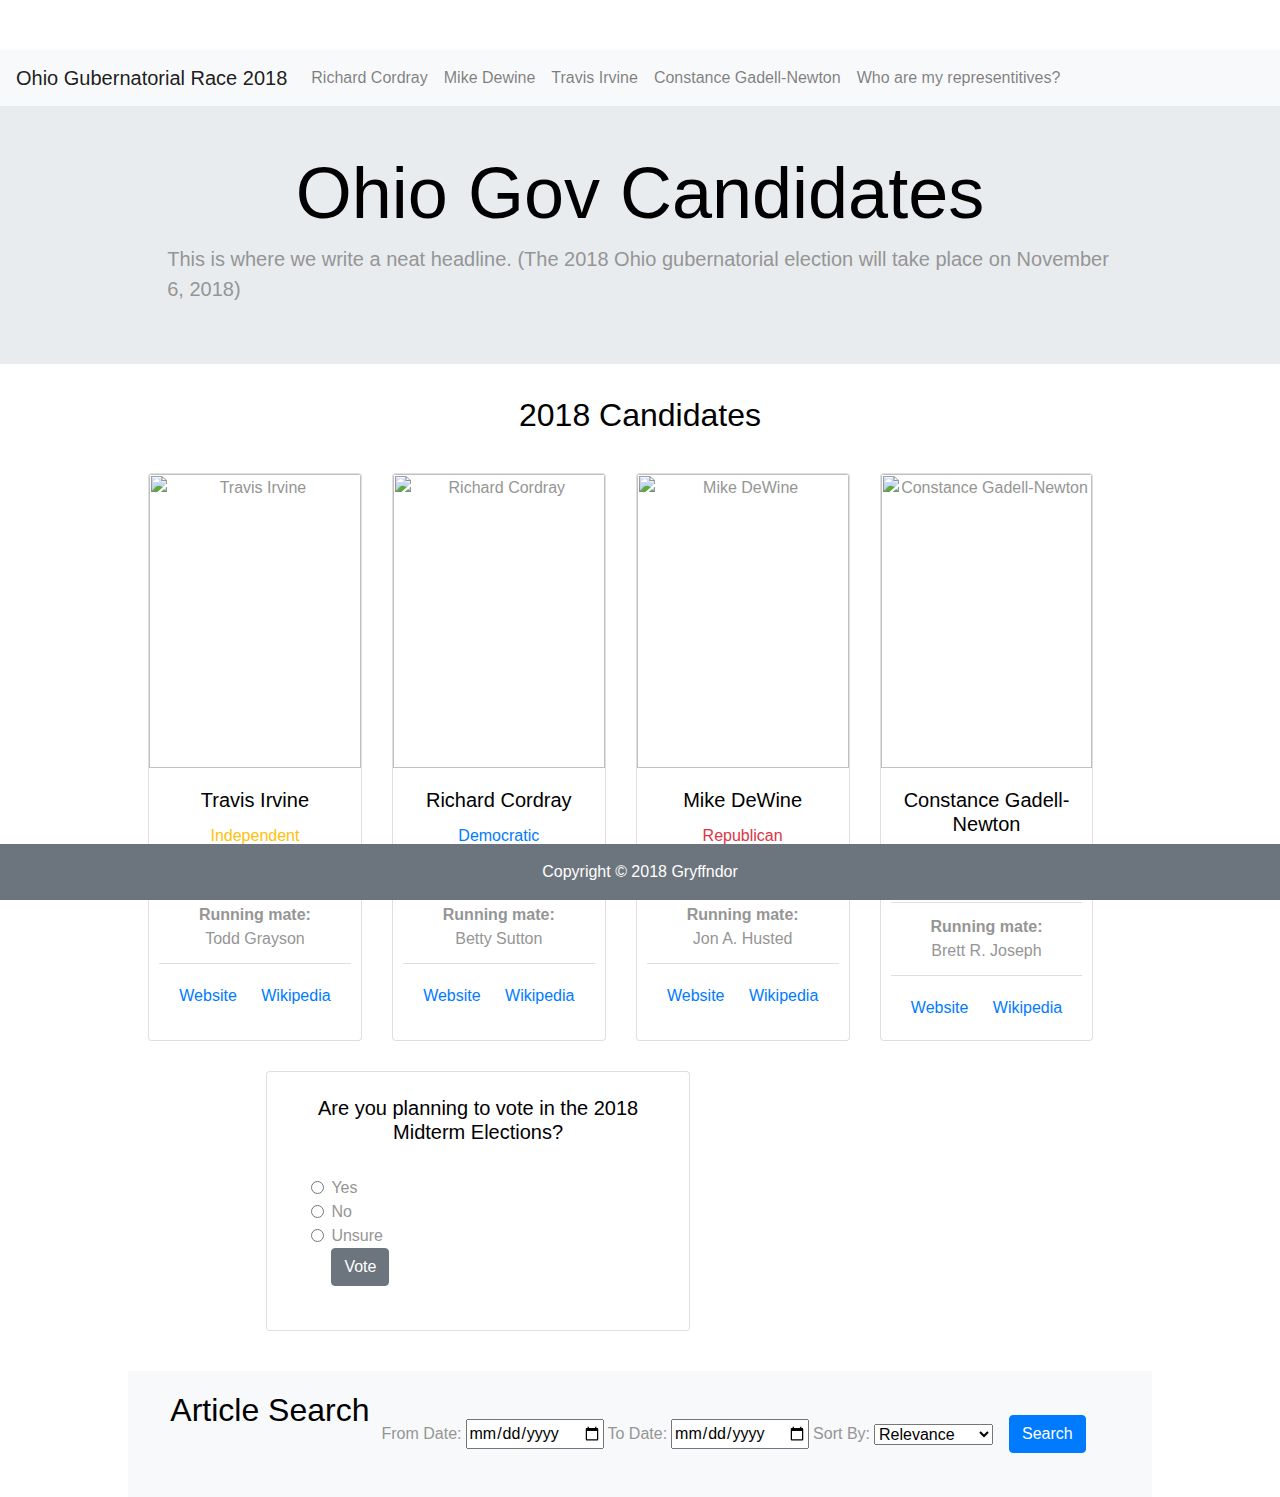
==== index.html @ e09f37a4 "Merge branch 'newDev' into erin" ====
<!DOCTYPE <!DOCTYPE html>
<html>

<head>
    <meta charset="utf-8" />
    <meta http-equiv="X-UA-Compatible" content="IE=edge">
    <title>Ohio Gubernatorial Race 2018</title>
    <meta name="viewport" content="width=device-width, initial-scale=1">
    <link rel="stylesheet" href="https://maxcdn.bootstrapcdn.com/bootstrap/4.0.0/css/bootstrap.min.css" integrity="sha384-Gn5384xqQ1aoWXA+058RXPxPg6fy4IWvTNh0E263XmFcJlSAwiGgFAW/dAiS6JXm"
        crossorigin="anonymous">
    <link rel="stylesheet" type="text/css" media="screen" href="assets/css/style.css" />
</head>

<body>
    <header>
        <nav class="navbar navbar-expand-lg navbar-light bg-light">
            <a class="navbar-brand active" href="index.html">Ohio Gubernatorial Race 2018
                <span class="sr-only">(current)</span>
            </a>
            <button class="navbar-toggler" type="button" data-toggle="collapse" data-target="#navbarNavAltMarkup"
                aria-controls="navbarNavAltMarkup" aria-expanded="false" aria-label="Toggle navigation">
                <span class="navbar-toggler-icon"></span>
            </button>
            <div class="collapse navbar-collapse" id="navbarNavAltMarkup">
                <div class="navbar-nav">
                    <a class="nav-item nav-link" href="cordray.html">Richard Cordray</a>
                    <a class="nav-item nav-link" href="dewine.html">Mike Dewine</a>
                    <a class="nav-item nav-link" href="irvine.html">Travis Irvine</a>
                    <a class="nav-item nav-link" href="newton.html">Constance Gadell-Newton</a>
                    <a class="nav-item nav-link" href="currentRep.html">Who are my representitives?</a>
                </div>
            </div>
        </nav>
    </header>
    <div class="jumbotron jumbotron-fluid p-4">
        <div class="container">
            <h1 class="display-3">Ohio Gov Candidates</h1>
            <p class="lead">This is where we write a neat headline. (The 2018 Ohio gubernatorial election will take
                place on November 6, 2018)</p>
            <!-- Add countdown timer until election day? -->
        </div>
    </div>
    <h2 class="display-5">2018 Candidates</h2>
    <div class="container">
        <div class="card-deck mx-auto text-center">
            <div class="row">
                <div class="card">
                    <img class="card-img-top img-fluid" src="https://pbs.twimg.com/profile_images/1030932683092779008/is8bdj39_400x400.jpg"
                        alt="Travis Irvine">
                    <div class="card-body">
                        <h5 class="card-title">Travis Irvine</h5>
                        <p class="card-text text-warning">Independent</p>
                    </div>
                    <ul class="list-group list-group-flush">
                        <li class="list-group-item"><strong>Running mate:</strong><br>Todd Grayson</li>
                    </ul>
                    <div class="card-body">
                        <a href="https://irvineforohio.com/" class="card-link" target="_blank">Website</a>
                        <a href="https://ballotpedia.org/Travis_Irvine" class="card-link" target="_blank">Wikipedia</a>
                    </div>
                </div>
                <div class="card">
                    <img class="card-img-top" src="https://upload.wikimedia.org/wikipedia/commons/d/df/Richard_Cordray_official_portrait_%28cropped%29.jpg"
                        alt="Richard Cordray">
                    <div class="card-body">
                        <h5 class="card-title">Richard Cordray</h5>
                        <p class="card-text text-primary">Democratic</p>
                    </div>
                    <ul class="list-group list-group-flush">
                        <li class="list-group-item"><strong>Running mate:</strong><br>Betty Sutton</li>
                    </ul>
                    <div class="card-body">
                        <a href="https://cordrayforohio.com/" class="card-link" target="_blank">Website</a>
                        <a href="https://en.wikipedia.org/wiki/Richard_Cordray" class="card-link" target="_blank">Wikipedia</a>
                    </div>
                </div>
                <div class="card">
                    <img class="card-img-top" src="https://upload.wikimedia.org/wikipedia/commons/d/d6/2011MikeDewineHiResWeb.jpg"
                        alt="Mike DeWine">
                    <div class="card-body">
                        <h5 class="card-title">Mike DeWine</h5>
                        <p class="card-text text-danger">Republican</p>
                    </div>
                    <ul class="list-group list-group-flush">
                        <li class="list-group-item"><strong>Running mate:</strong><br>Jon A. Husted</li>
                    </ul>
                    <div class="card-body">
                        <a href="https://www.mikedewine.com/" class="card-link" target="_blank">Website</a>
                        <a href="https://en.wikipedia.org/wiki/Mike_DeWine" class="card-link" target="_blank">Wikipedia</a>
                    </div>
                </div>
                <div class="card">
                    <img class="card-img-top" src="https://upload.wikimedia.org/wikipedia/commons/f/f1/Constance_Gadell-Newton_Portrait.jpg"
                        alt="Constance Gadell-Newton">
                    <div class="card-body">
                        <h5 class="card-title">Constance Gadell-Newton</h5>
                        <p class="card-text text-success">Green</p>
                    </div>
                    <ul class="list-group list-group-flush">
                        <li class="list-group-item"><strong>Running mate:</strong><br>Brett R. Joseph</li>
                    </ul>
                    <div class="card-body">
                        <a href="https://www.constanceforohio.org/" class="card-link" target="_blank">Website</a>
                        <a href="https://en.everybodywiki.com/Constance_Gadell-Newton" class="card-link" target="_blank">Wikipedia</a>
                    </div>
                </div>
            </div>
            <div class="container">
                <div class="row">
                    <div class="card col-md-8 p-4">
                        <h5 class="card-title">Are you planning to vote in the 2018 Midterm Elections?</h5>
                        <div class="card-body text-left">
                            <div class="form-check">
                                <label class="form-check-label">
                                    <input class="form-check-input" type="radio" name="vote" id="optYes" value="option1">
                                    Yes
                                </label>
                            </div>
                            <div class="form-check">
                                <label class="form-check-label">
                                    <input class="form-check-input" type="radio" name="vote" id="optNo" value="option2">
                                    No
                                </label>
                            </div>
                            <div class="form-check">
                                <label class="form-check-label">
                                    <input class="form-check-input" type="radio" name="vote" id="optUnsure" value="option3">
                                    Unsure
                                </label>
                                <br>
                                <input class="btn btn-md btn-secondary" id="vote" type="submit" value="Vote">
                            </div>
                        </div>
                    </div>
                    <div class="col-md-5" id="canvas-holder" style="width:40%">
                        <canvas id="myChart"></canvas>
                    </div>
                </div>
            </div>
        </div>
    </div>
    </div>

    <div class="container bg-light">
        <h2>Article Search</h2>
        <form id="article-input" class="form-inline row m-2">

            <label class="p-1" for="begin-input">From Date:</label>
            <input id="begin-input" type="date" name="begin-input">

            <label class="p-1" for="end-input">To Date:</label>
            <input id="end-input" type="date" name="end-input">

            <label class="p-1" for="sort-input">Sort By:</label>
            <select id="sort-input" name="sort-input">
                <option value="relevance">Relevance</option>
                <option value="newest">Date: Newest</option>
                <option value="oldest">Date: Oldest</option>
            </select>

            <input class="btn btn-primary btn-md m-3" id="search" type="submit" value="Search">
        </form>

        <section id="article-list">
        </section>
    </div>

    <div class="py-3 fixed-bottom text-center bg-secondary text-white">
        Copyright &copy; 2018 Gryffndor
    </div>
    </div>

    <!-- Bootstrap -->
    <script src="https://code.jquery.com/jquery-3.3.1.slim.min.js" integrity="sha384-q8i/X+965DzO0rT7abK41JStQIAqVgRVzpbzo5smXKp4YfRvH+8abtTE1Pi6jizo"
        crossorigin="anonymous"></script>
    <script src="https://cdnjs.cloudflare.com/ajax/libs/popper.js/1.14.3/umd/popper.min.js" integrity="sha384-ZMP7rVo3mIykV+2+9J3UJ46jBk0WLaUAdn689aCwoqbBJiSnjAK/l8WvCWPIPm49"
        crossorigin="anonymous"></script>
    <script src="https://stackpath.bootstrapcdn.com/bootstrap/4.1.3/js/bootstrap.min.js" integrity="sha384-ChfqqxuZUCnJSK3+MXmPNIyE6ZbWh2IMqE241rYiqJxyMiZ6OW/JmZQ5stwEULTy"
        crossorigin="anonymous"></script>
    <!-- jQuery -->
    <script src="https://cdnjs.cloudflare.com/ajax/libs/jquery/3.2.1/jquery.min.js"></script>

    <!-- Firebase -->
    <script src="https://www.gstatic.com/firebasejs/5.5.0/firebase.js"></script>

    <!-- Date/Time Library -->
    <script src="https://cdnjs.cloudflare.com/ajax/libs/date-fns/1.29.0/date_fns.min.js"></script>

    <!-- Chart.js-->
    <script src="https://cdnjs.cloudflare.com/ajax/libs/Chart.js/2.4.0/Chart.min.js"></script>

    <script src="assets/javascript/candidate.js"></script>
    <script src="assets/javascript/index.js"></script>
    <script>
        getArticles("election")
    </script>
</body>

</html>
---- assets/css/style.css ----
html {
    position: relative;
    min-height: 100%;
}


/* h2 {
    text-align: center;
    margin: 10px;
}

h4 {
    color: black;
    text-align: center;
}

h5 {
    text-align: center;
} */


.list-group-item {
    position: relative;
    display: block;
    margin: 10px;
    background-color: #fff;
    border: 1px solid rgba(0, 0, 0, .125);
}

.card {
    margin: 10px;
}

.card-img-top {
    width: 100%;
    height: 23vw;
    object-fit: cover;
}

/* footer {
    text-align: center;
    clear: both;
    background-color: #666;
    color: #fff;
    font-size: 12px;
    padding: 30px 0px;
    border-top: 8px solid #4aaaa5;
    width: 100%;
    position: absolute;
    bottom: 0;
} */

body {
    padding-top: 50px;
    color: #959595;
  }
  
  h1,
  h2,
  h3,
  h4,
  h5,
  h6 {
    color: black;
    text-align: center;
  }
  
  .article-intro {
    margin-bottom: 25px;
  }
  
  .footer-blurb {
    padding: 30px 0;
    background-color: goldenrod;
    color: black;
  }
  
  .footer-blurb-item {
    padding: 30px;
  }
  
  .small-print {
    background-color: #fff;
    padding: 30px 0;
  }
  
  .page-header {
    text-align: center;

  }
  
  .img-responsive.img-rounded {
    height: 300px;
    display: block;
    margin-left: auto;
    margin-right: auto;
  }

body {
    margin: 0;
}

.container {
  width: 80%;
  padding: 20px;
  display: flex;
  flex-wrap: wrap;
  flex-direction: row;
  flex-flow: row wrap;
  justify-content: center;
}
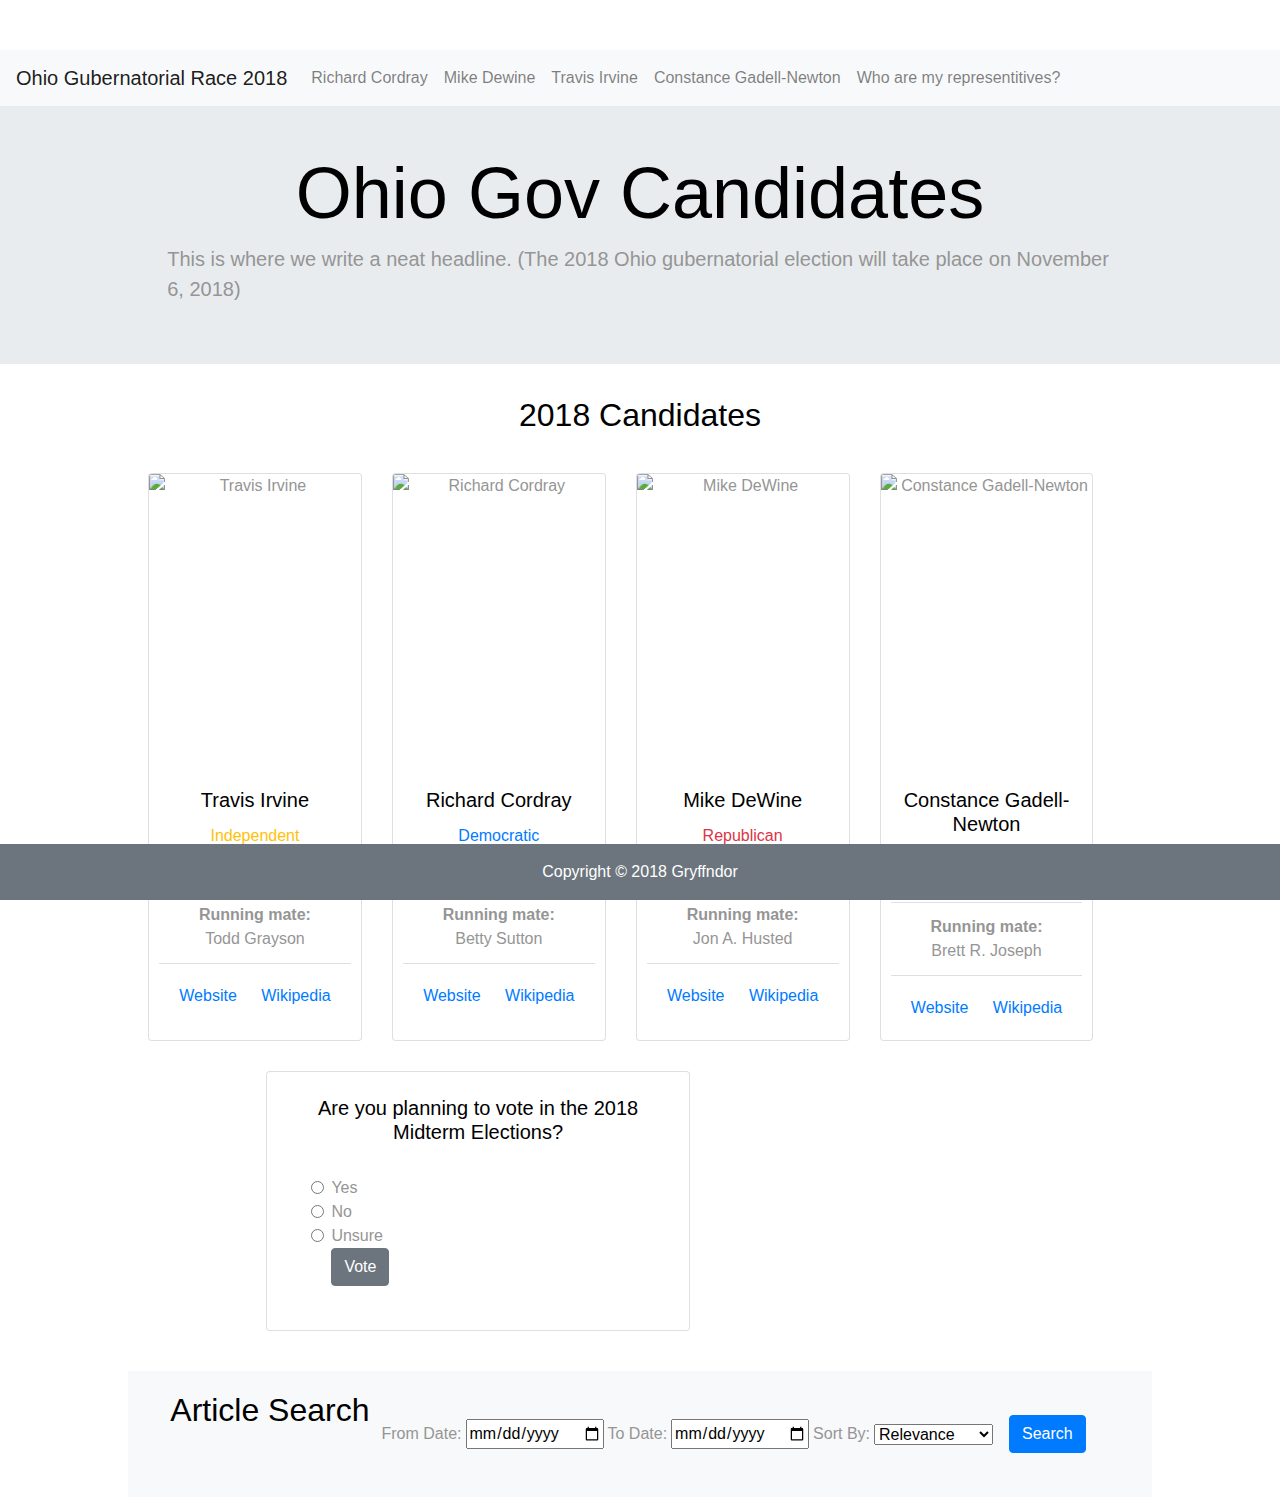
==== commit 442d358e: "Formatting Candidate Pages" ====
--- a/index.html
+++ b/index.html
@@ -1,5 +1,5 @@
-<!DOCTYPE <!DOCTYPE html>
-<html>
+<!DOCTYPE html>
+<html lang="en">
 
 <head>
     <meta charset="utf-8" />
@@ -186,11 +186,14 @@
     <!-- Date/Time Library -->
     <script src="https://cdnjs.cloudflare.com/ajax/libs/date-fns/1.29.0/date_fns.min.js"></script>
 
+    <!-- Underscore-->
+    <script src="https://cdn.jsdelivr.net/npm/underscore@1.9.1/underscore.min.js"></script>
+
     <!-- Chart.js-->
     <script src="https://cdnjs.cloudflare.com/ajax/libs/Chart.js/2.4.0/Chart.min.js"></script>
 
     <script src="assets/javascript/candidate.js"></script>
-    <script src="assets/javascript/index.js"></script>
+
     <script>
         getArticles("election")
     </script>
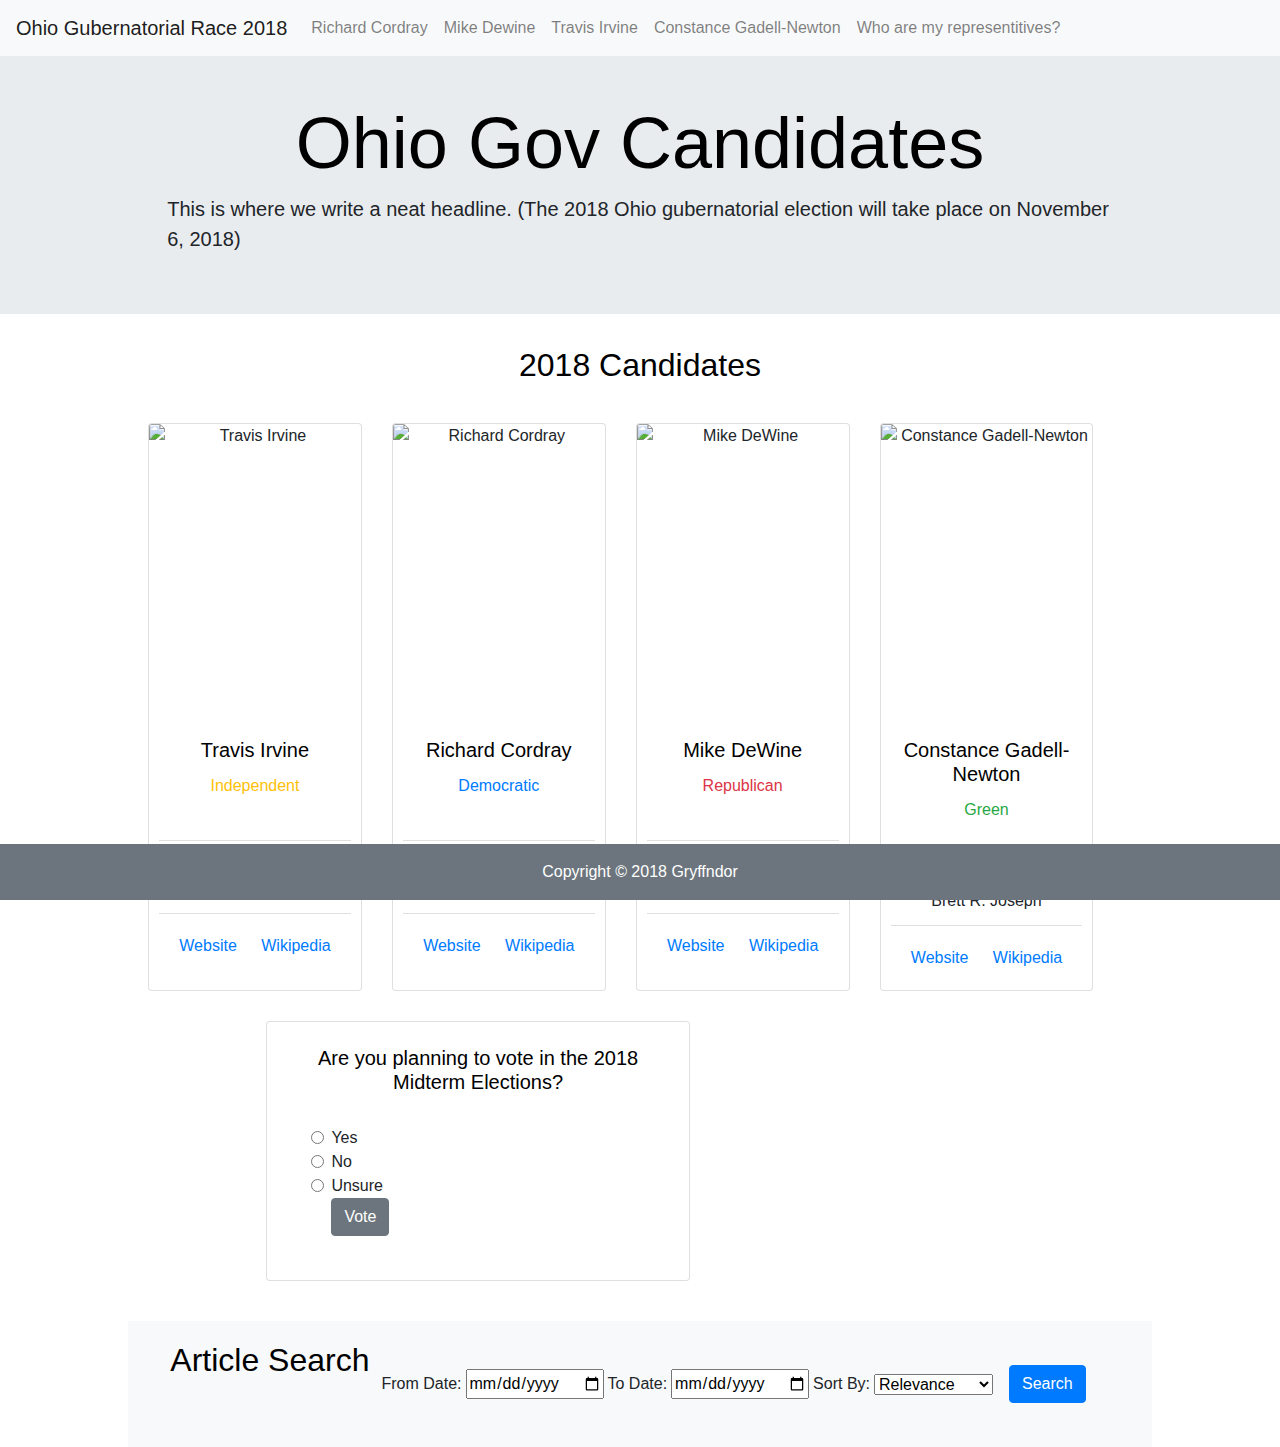
==== commit 6ae346a0: "Merge pull request #75 from nicholettesams/erin" ====
--- a/index.html
+++ b/index.html
@@ -186,14 +186,11 @@
     <!-- Date/Time Library -->
     <script src="https://cdnjs.cloudflare.com/ajax/libs/date-fns/1.29.0/date_fns.min.js"></script>
 
-    <!-- Underscore-->
-    <script src="https://cdn.jsdelivr.net/npm/underscore@1.9.1/underscore.min.js"></script>
-
     <!-- Chart.js-->
     <script src="https://cdnjs.cloudflare.com/ajax/libs/Chart.js/2.4.0/Chart.min.js"></script>
 
     <script src="assets/javascript/candidate.js"></script>
-
+    <script src="assets/javascript/index.js"></script>
     <script>
         getArticles("election")
     </script>
--- a/assets/css/style.css
+++ b/assets/css/style.css
@@ -3,21 +3,9 @@
     min-height: 100%;
 }
 
-
-/* h2 {
-    text-align: center;
-    margin: 10px;
+body {
+    margin: 0;
 }
-
-h4 {
-    color: black;
-    text-align: center;
-}
-
-h5 {
-    text-align: center;
-} */
-
 
 .list-group-item {
     position: relative;
@@ -37,75 +25,57 @@
     object-fit: cover;
 }
 
-/* footer {
-    text-align: center;
-    clear: both;
-    background-color: #666;
-    color: #fff;
-    font-size: 12px;
-    padding: 30px 0px;
-    border-top: 8px solid #4aaaa5;
-    width: 100%;
-    position: absolute;
-    bottom: 0;
-} */
-
-body {
-    padding-top: 50px;
-    color: #959595;
-  }
-  
-  h1,
-  h2,
-  h3,
-  h4,
-  h5,
-  h6 {
+h1,
+h2,
+h3,
+h4,
+h5 {
     color: black;
     text-align: center;
-  }
-  
-  .article-intro {
+}
+
+h6 {
+    color: black;
+    text-align: left;
+}
+
+.article-intro {
     margin-bottom: 25px;
-  }
-  
-  .footer-blurb {
+}
+
+.footer-blurb {
     padding: 30px 0;
     background-color: goldenrod;
     color: black;
-  }
-  
-  .footer-blurb-item {
+}
+
+.footer-blurb-item {
     padding: 30px;
-  }
-  
-  .small-print {
+}
+
+.small-print {
     background-color: #fff;
     padding: 30px 0;
-  }
-  
-  .page-header {
+}
+
+.page-header {
     text-align: center;
 
-  }
-  
-  .img-responsive.img-rounded {
+}
+
+.img-responsive.img-rounded {
     height: 300px;
     display: block;
     margin-left: auto;
     margin-right: auto;
-  }
-
-body {
-    margin: 0;
 }
 
 .container {
-  width: 80%;
-  padding: 20px;
-  display: flex;
-  flex-wrap: wrap;
-  flex-direction: row;
-  flex-flow: row wrap;
-  justify-content: center;
-}
+    width: 80%;
+    padding: 20px;
+    display: flex;
+    flex-wrap: wrap;
+    flex-direction: row;
+    flex-flow: row wrap;
+    justify-content: center;
+}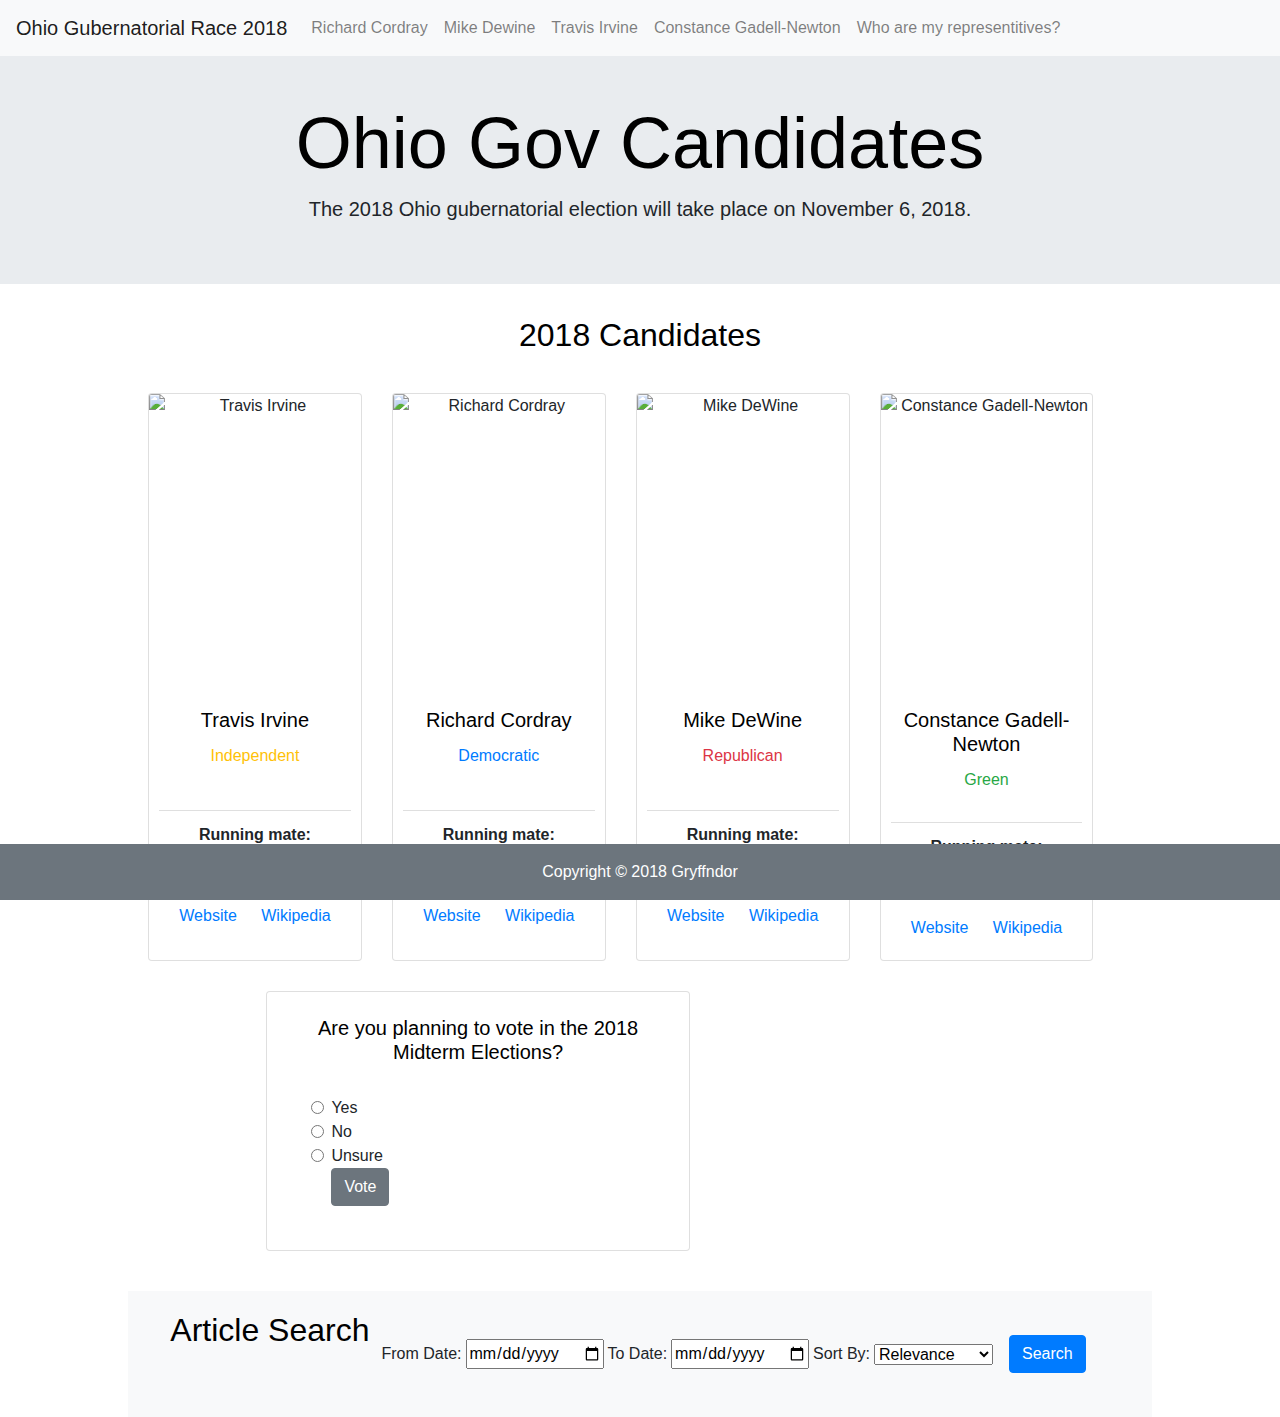
==== commit 6c4c62e3: "included bootstrap .css/updated cordray and irvine pages" ====
--- a/index.html
+++ b/index.html
@@ -17,8 +17,8 @@
             <a class="navbar-brand active" href="index.html">Ohio Gubernatorial Race 2018
                 <span class="sr-only">(current)</span>
             </a>
-            <button class="navbar-toggler" type="button" data-toggle="collapse" data-target="#navbarNavAltMarkup"
-                aria-controls="navbarNavAltMarkup" aria-expanded="false" aria-label="Toggle navigation">
+            <button class="navbar-toggler" type="button" data-toggle="collapse" data-target="#navbarNavAltMarkup" aria-controls="navbarNavAltMarkup"
+                aria-expanded="false" aria-label="Toggle navigation">
                 <span class="navbar-toggler-icon"></span>
             </button>
             <div class="collapse navbar-collapse" id="navbarNavAltMarkup">
@@ -35,8 +35,7 @@
     <div class="jumbotron jumbotron-fluid p-4">
         <div class="container">
             <h1 class="display-3">Ohio Gov Candidates</h1>
-            <p class="lead">This is where we write a neat headline. (The 2018 Ohio gubernatorial election will take
-                place on November 6, 2018)</p>
+            <p class="lead">The 2018 Ohio gubernatorial election will take place on November 6, 2018.</p>
             <!-- Add countdown timer until election day? -->
         </div>
     </div>
@@ -45,14 +44,15 @@
         <div class="card-deck mx-auto text-center">
             <div class="row">
                 <div class="card">
-                    <img class="card-img-top img-fluid" src="https://pbs.twimg.com/profile_images/1030932683092779008/is8bdj39_400x400.jpg"
-                        alt="Travis Irvine">
+                    <img class="card-img-top img-fluid" src="https://pbs.twimg.com/profile_images/1030932683092779008/is8bdj39_400x400.jpg" alt="Travis Irvine">
                     <div class="card-body">
                         <h5 class="card-title">Travis Irvine</h5>
                         <p class="card-text text-warning">Independent</p>
                     </div>
                     <ul class="list-group list-group-flush">
-                        <li class="list-group-item"><strong>Running mate:</strong><br>Todd Grayson</li>
+                        <li class="list-group-item">
+                            <strong>Running mate:</strong>
+                            <br>Todd Grayson</li>
                     </ul>
                     <div class="card-body">
                         <a href="https://irvineforohio.com/" class="card-link" target="_blank">Website</a>
@@ -67,7 +67,9 @@
                         <p class="card-text text-primary">Democratic</p>
                     </div>
                     <ul class="list-group list-group-flush">
-                        <li class="list-group-item"><strong>Running mate:</strong><br>Betty Sutton</li>
+                        <li class="list-group-item">
+                            <strong>Running mate:</strong>
+                            <br>Betty Sutton</li>
                     </ul>
                     <div class="card-body">
                         <a href="https://cordrayforohio.com/" class="card-link" target="_blank">Website</a>
@@ -75,14 +77,15 @@
                     </div>
                 </div>
                 <div class="card">
-                    <img class="card-img-top" src="https://upload.wikimedia.org/wikipedia/commons/d/d6/2011MikeDewineHiResWeb.jpg"
-                        alt="Mike DeWine">
+                    <img class="card-img-top" src="https://upload.wikimedia.org/wikipedia/commons/d/d6/2011MikeDewineHiResWeb.jpg" alt="Mike DeWine">
                     <div class="card-body">
                         <h5 class="card-title">Mike DeWine</h5>
                         <p class="card-text text-danger">Republican</p>
                     </div>
                     <ul class="list-group list-group-flush">
-                        <li class="list-group-item"><strong>Running mate:</strong><br>Jon A. Husted</li>
+                        <li class="list-group-item">
+                            <strong>Running mate:</strong>
+                            <br>Jon A. Husted</li>
                     </ul>
                     <div class="card-body">
                         <a href="https://www.mikedewine.com/" class="card-link" target="_blank">Website</a>
@@ -97,7 +100,9 @@
                         <p class="card-text text-success">Green</p>
                     </div>
                     <ul class="list-group list-group-flush">
-                        <li class="list-group-item"><strong>Running mate:</strong><br>Brett R. Joseph</li>
+                        <li class="list-group-item">
+                            <strong>Running mate:</strong>
+                            <br>Brett R. Joseph</li>
                     </ul>
                     <div class="card-body">
                         <a href="https://www.constanceforohio.org/" class="card-link" target="_blank">Website</a>
@@ -112,20 +117,17 @@
                         <div class="card-body text-left">
                             <div class="form-check">
                                 <label class="form-check-label">
-                                    <input class="form-check-input" type="radio" name="vote" id="optYes" value="option1">
-                                    Yes
+                                    <input class="form-check-input" type="radio" name="vote" id="optYes" value="option1"> Yes
                                 </label>
                             </div>
                             <div class="form-check">
                                 <label class="form-check-label">
-                                    <input class="form-check-input" type="radio" name="vote" id="optNo" value="option2">
-                                    No
+                                    <input class="form-check-input" type="radio" name="vote" id="optNo" value="option2"> No
                                 </label>
                             </div>
                             <div class="form-check">
                                 <label class="form-check-label">
-                                    <input class="form-check-input" type="radio" name="vote" id="optUnsure" value="option3">
-                                    Unsure
+                                    <input class="form-check-input" type="radio" name="vote" id="optUnsure" value="option3"> Unsure
                                 </label>
                                 <br>
                                 <input class="btn btn-md btn-secondary" id="vote" type="submit" value="Vote">
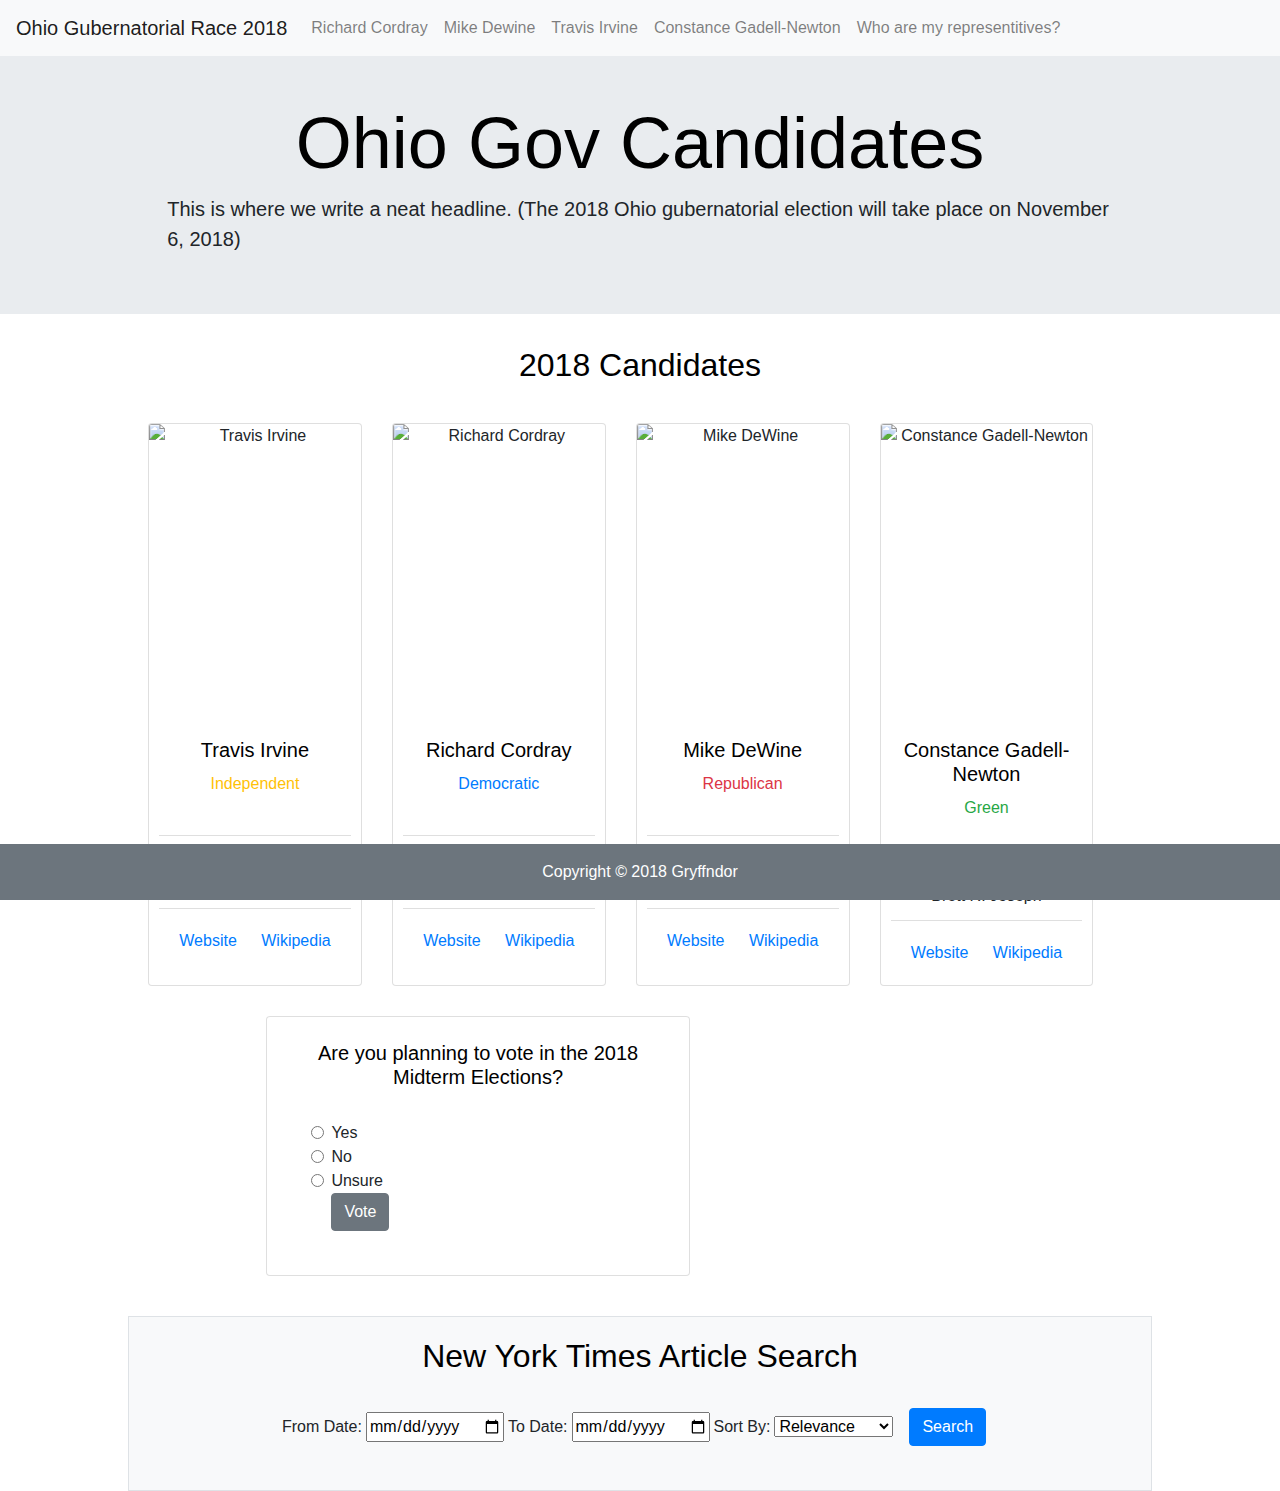
==== commit fc5d1b2b: "Candidate copy,index formatting" ====
--- a/index.html
+++ b/index.html
@@ -17,8 +17,8 @@
             <a class="navbar-brand active" href="index.html">Ohio Gubernatorial Race 2018
                 <span class="sr-only">(current)</span>
             </a>
-            <button class="navbar-toggler" type="button" data-toggle="collapse" data-target="#navbarNavAltMarkup" aria-controls="navbarNavAltMarkup"
-                aria-expanded="false" aria-label="Toggle navigation">
+            <button class="navbar-toggler" type="button" data-toggle="collapse" data-target="#navbarNavAltMarkup"
+                aria-controls="navbarNavAltMarkup" aria-expanded="false" aria-label="Toggle navigation">
                 <span class="navbar-toggler-icon"></span>
             </button>
             <div class="collapse navbar-collapse" id="navbarNavAltMarkup">
@@ -35,7 +35,8 @@
     <div class="jumbotron jumbotron-fluid p-4">
         <div class="container">
             <h1 class="display-3">Ohio Gov Candidates</h1>
-            <p class="lead">The 2018 Ohio gubernatorial election will take place on November 6, 2018.</p>
+            <p class="lead">This is where we write a neat headline. (The 2018 Ohio gubernatorial election will take
+                place on November 6, 2018)</p>
             <!-- Add countdown timer until election day? -->
         </div>
     </div>
@@ -44,15 +45,14 @@
         <div class="card-deck mx-auto text-center">
             <div class="row">
                 <div class="card">
-                    <img class="card-img-top img-fluid" src="https://pbs.twimg.com/profile_images/1030932683092779008/is8bdj39_400x400.jpg" alt="Travis Irvine">
+                    <img class="card-img-top img-fluid" src="https://pbs.twimg.com/profile_images/1030932683092779008/is8bdj39_400x400.jpg"
+                        alt="Travis Irvine">
                     <div class="card-body">
                         <h5 class="card-title">Travis Irvine</h5>
-                        <p class="card-text text-warning">Independent</p>
+                        <h6 class="card-text text-warning text-center">Independent</h6>
                     </div>
                     <ul class="list-group list-group-flush">
-                        <li class="list-group-item">
-                            <strong>Running mate:</strong>
-                            <br>Todd Grayson</li>
+                        <li class="list-group-item"><strong>Running mate:</strong><br>Todd Grayson</li>
                     </ul>
                     <div class="card-body">
                         <a href="https://irvineforohio.com/" class="card-link" target="_blank">Website</a>
@@ -64,12 +64,10 @@
                         alt="Richard Cordray">
                     <div class="card-body">
                         <h5 class="card-title">Richard Cordray</h5>
-                        <p class="card-text text-primary">Democratic</p>
+                        <h6 class="card-text text-primary text-center">Democratic</h6>
                     </div>
                     <ul class="list-group list-group-flush">
-                        <li class="list-group-item">
-                            <strong>Running mate:</strong>
-                            <br>Betty Sutton</li>
+                        <li class="list-group-item"><strong>Running mate:</strong><br>Betty Sutton</li>
                     </ul>
                     <div class="card-body">
                         <a href="https://cordrayforohio.com/" class="card-link" target="_blank">Website</a>
@@ -77,15 +75,14 @@
                     </div>
                 </div>
                 <div class="card">
-                    <img class="card-img-top" src="https://upload.wikimedia.org/wikipedia/commons/d/d6/2011MikeDewineHiResWeb.jpg" alt="Mike DeWine">
+                    <img class="card-img-top" src="https://upload.wikimedia.org/wikipedia/commons/d/d6/2011MikeDewineHiResWeb.jpg"
+                        alt="Mike DeWine">
                     <div class="card-body">
                         <h5 class="card-title">Mike DeWine</h5>
-                        <p class="card-text text-danger">Republican</p>
+                        <h6 class="card-text text-danger text-center">Republican</h6>
                     </div>
                     <ul class="list-group list-group-flush">
-                        <li class="list-group-item">
-                            <strong>Running mate:</strong>
-                            <br>Jon A. Husted</li>
+                        <li class="list-group-item"><strong>Running mate:</strong><br>Jon A. Husted</li>
                     </ul>
                     <div class="card-body">
                         <a href="https://www.mikedewine.com/" class="card-link" target="_blank">Website</a>
@@ -97,12 +94,10 @@
                         alt="Constance Gadell-Newton">
                     <div class="card-body">
                         <h5 class="card-title">Constance Gadell-Newton</h5>
-                        <p class="card-text text-success">Green</p>
+                        <h6 class="card-text text-success text-center">Green</h6>
                     </div>
                     <ul class="list-group list-group-flush">
-                        <li class="list-group-item">
-                            <strong>Running mate:</strong>
-                            <br>Brett R. Joseph</li>
+                        <li class="list-group-item"><strong>Running mate:</strong><br>Brett R. Joseph</li>
                     </ul>
                     <div class="card-body">
                         <a href="https://www.constanceforohio.org/" class="card-link" target="_blank">Website</a>
@@ -117,17 +112,20 @@
                         <div class="card-body text-left">
                             <div class="form-check">
                                 <label class="form-check-label">
-                                    <input class="form-check-input" type="radio" name="vote" id="optYes" value="option1"> Yes
+                                    <input class="form-check-input" type="radio" name="vote" id="optYes" value="option1">
+                                    Yes
                                 </label>
                             </div>
                             <div class="form-check">
                                 <label class="form-check-label">
-                                    <input class="form-check-input" type="radio" name="vote" id="optNo" value="option2"> No
+                                    <input class="form-check-input" type="radio" name="vote" id="optNo" value="option2">
+                                    No
                                 </label>
                             </div>
                             <div class="form-check">
                                 <label class="form-check-label">
-                                    <input class="form-check-input" type="radio" name="vote" id="optUnsure" value="option3"> Unsure
+                                    <input class="form-check-input" type="radio" name="vote" id="optUnsure" value="option3">
+                                    Unsure
                                 </label>
                                 <br>
                                 <input class="btn btn-md btn-secondary" id="vote" type="submit" value="Vote">
@@ -143,8 +141,8 @@
     </div>
     </div>
 
-    <div class="container bg-light">
-        <h2>Article Search</h2>
+    <div class="container bg-light border">
+        <h2 class="w-100">New York Times Article Search</h2>
         <form id="article-input" class="form-inline row m-2">
 
             <label class="p-1" for="begin-input">From Date:</label>
--- a/assets/css/style.css
+++ b/assets/css/style.css
@@ -20,7 +20,7 @@
 }
 
 .card-img-top {
-    width: 100%;
+    max-width: 100%;
     height: 23vw;
     object-fit: cover;
 }
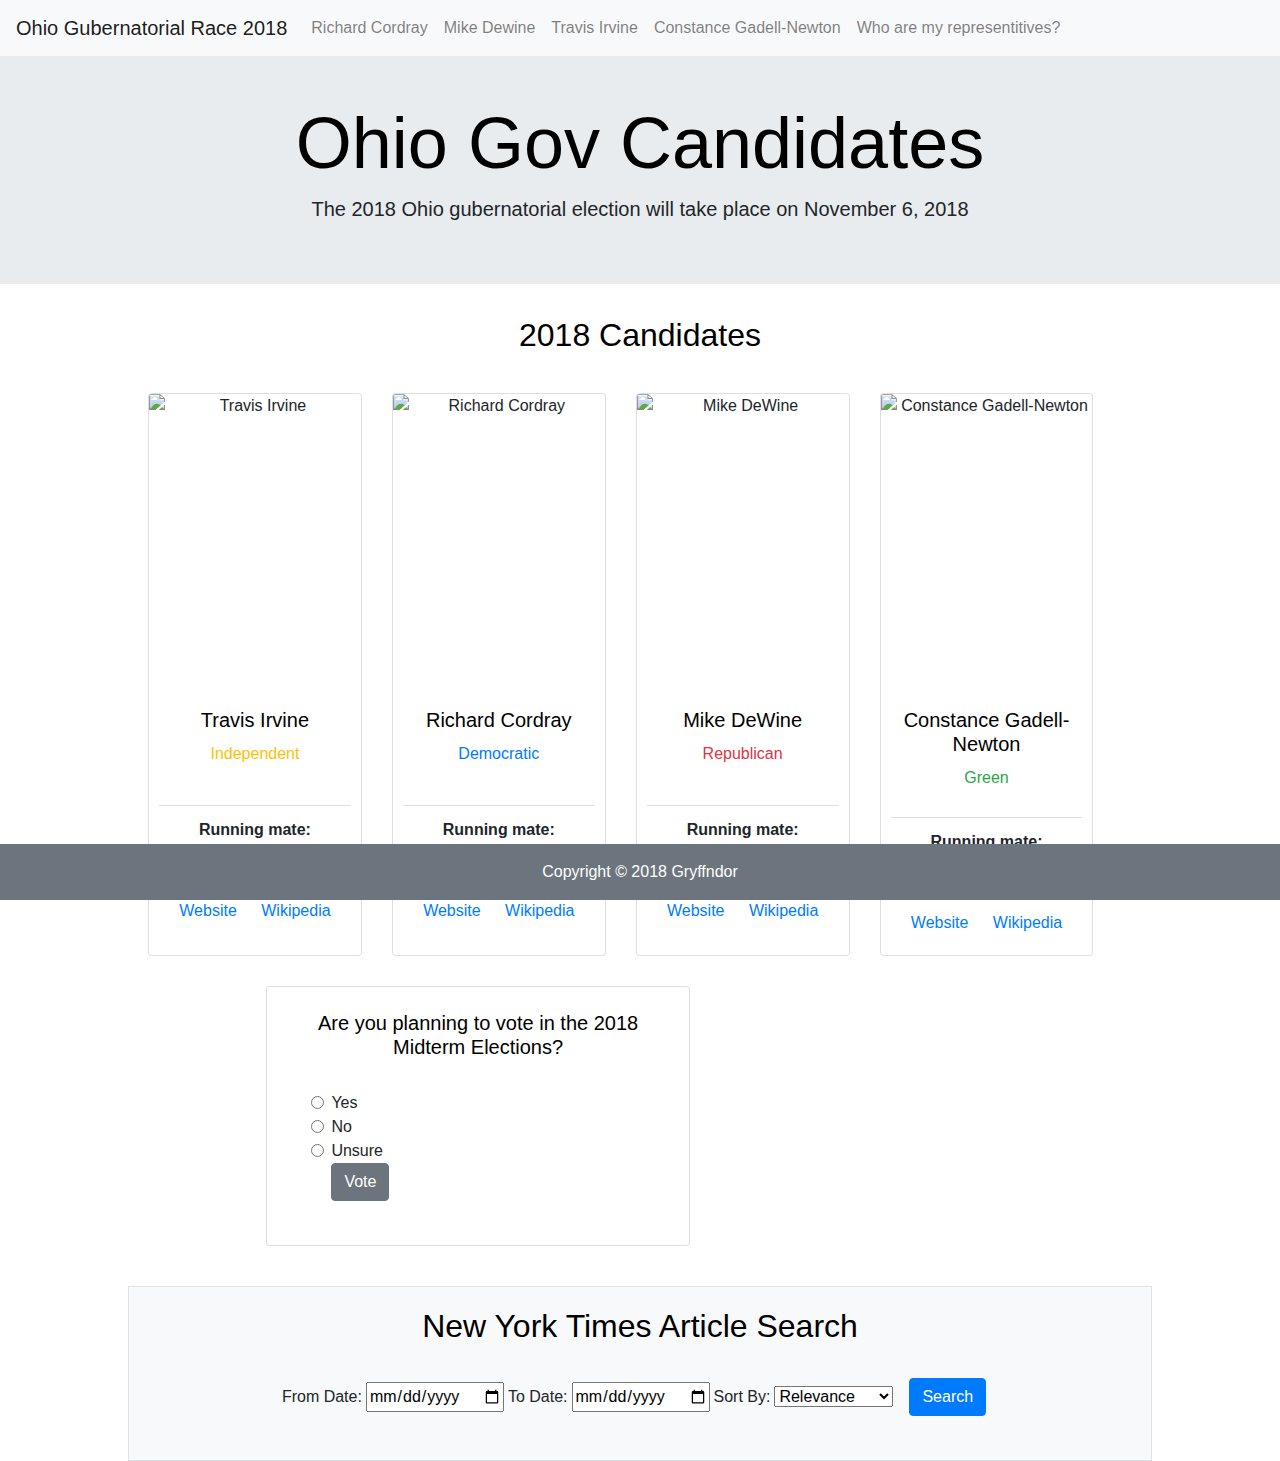
==== commit 6afc5429: "Fix headline" ====
--- a/index.html
+++ b/index.html
@@ -35,8 +35,7 @@
     <div class="jumbotron jumbotron-fluid p-4">
         <div class="container">
             <h1 class="display-3">Ohio Gov Candidates</h1>
-            <p class="lead">This is where we write a neat headline. (The 2018 Ohio gubernatorial election will take
-                place on November 6, 2018)</p>
+            <p class="lead">The 2018 Ohio gubernatorial election will take place on November 6, 2018</p>
             <!-- Add countdown timer until election day? -->
         </div>
     </div>
--- a/assets/css/style.css
+++ b/assets/css/style.css
@@ -23,6 +23,10 @@
     max-width: 100%;
     height: 23vw;
     object-fit: cover;
+}
+
+.container-fluid {
+    width: 80%;
 }
 
 h1,
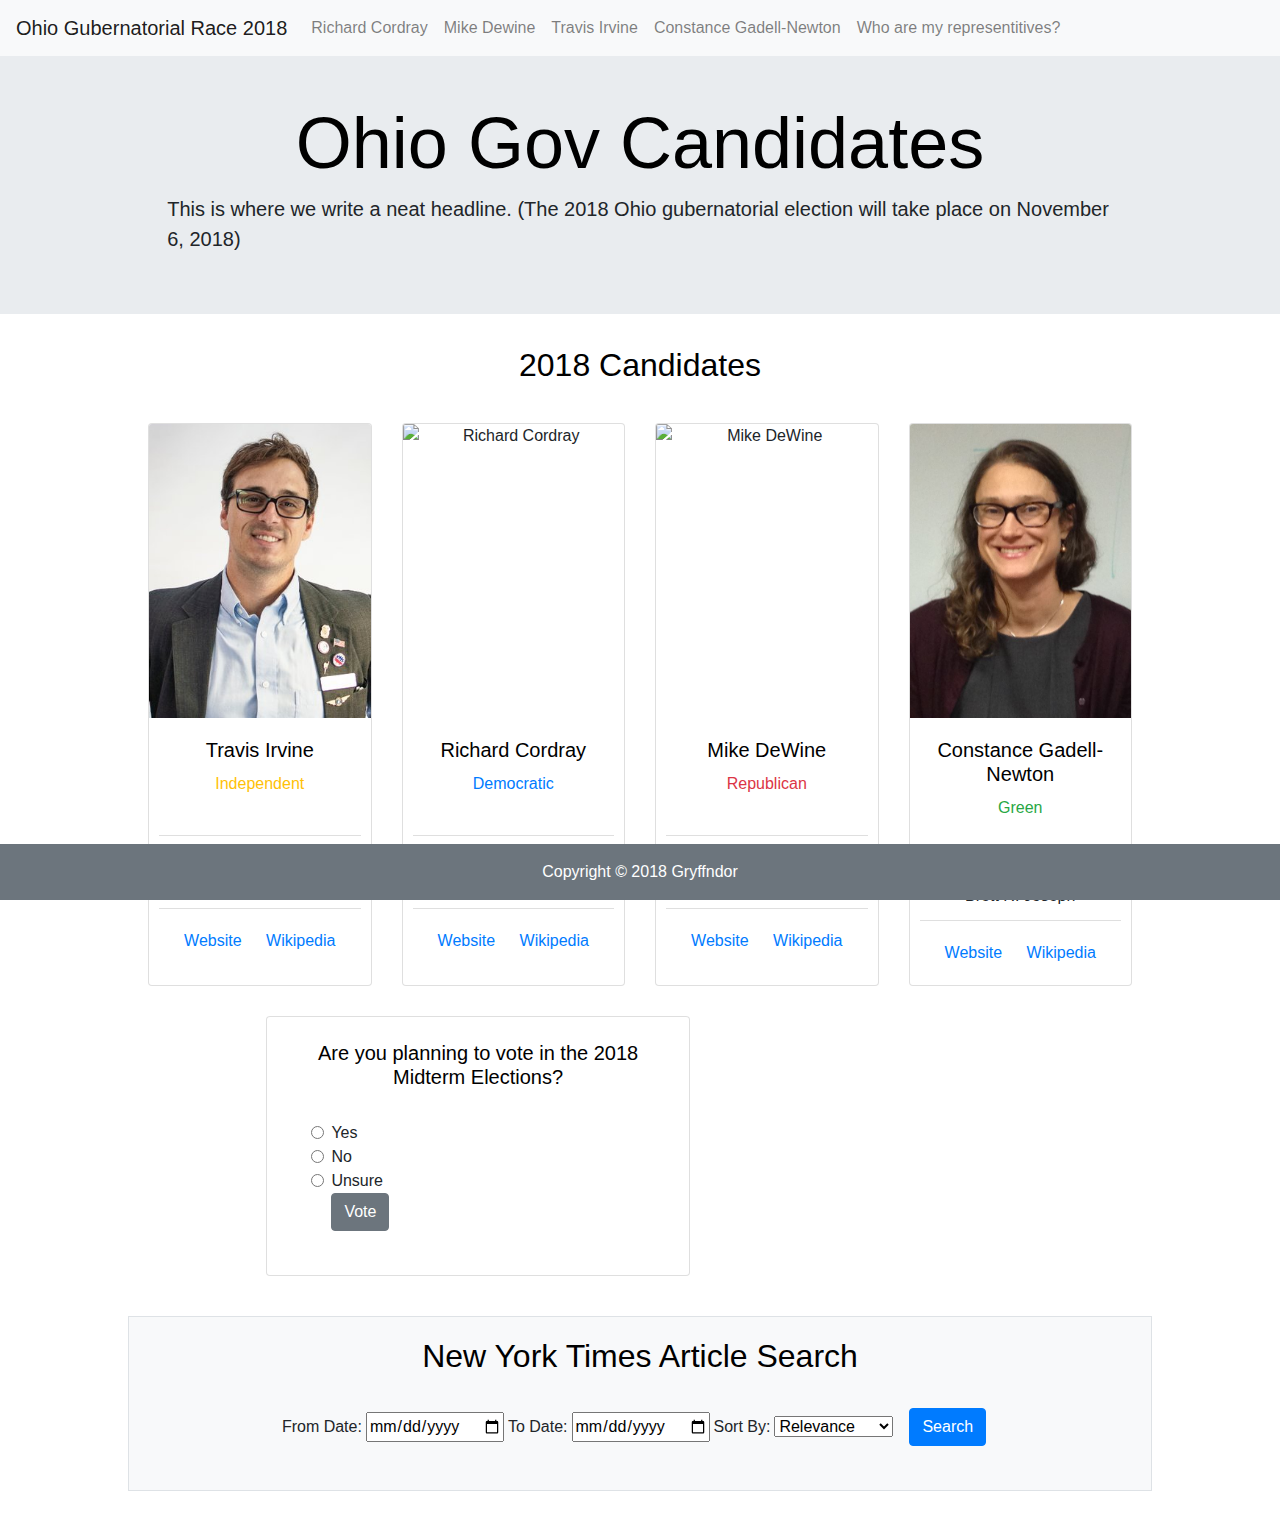
==== commit 811b7561: "footer and pics styling" ====
--- a/index.html
+++ b/index.html
@@ -35,7 +35,8 @@
     <div class="jumbotron jumbotron-fluid p-4">
         <div class="container">
             <h1 class="display-3">Ohio Gov Candidates</h1>
-            <p class="lead">The 2018 Ohio gubernatorial election will take place on November 6, 2018</p>
+            <p class="lead">This is where we write a neat headline. (The 2018 Ohio gubernatorial election will take
+                place on November 6, 2018)</p>
             <!-- Add countdown timer until election day? -->
         </div>
     </div>
@@ -44,8 +45,7 @@
         <div class="card-deck mx-auto text-center">
             <div class="row">
                 <div class="card">
-                    <img class="card-img-top img-fluid" src="https://pbs.twimg.com/profile_images/1030932683092779008/is8bdj39_400x400.jpg"
-                        alt="Travis Irvine">
+                    <img class="card-img-top img-fluid" src="assets/images/Irvine_T.jpg" alt="Travis Irvine">
                     <div class="card-body">
                         <h5 class="card-title">Travis Irvine</h5>
                         <h6 class="card-text text-warning text-center">Independent</h6>
@@ -59,8 +59,7 @@
                     </div>
                 </div>
                 <div class="card">
-                    <img class="card-img-top" src="https://upload.wikimedia.org/wikipedia/commons/d/df/Richard_Cordray_official_portrait_%28cropped%29.jpg"
-                        alt="Richard Cordray">
+                    <img class="card-img-top" src="assets/images/RichardCordray.jpg" alt="Richard Cordray">
                     <div class="card-body">
                         <h5 class="card-title">Richard Cordray</h5>
                         <h6 class="card-text text-primary text-center">Democratic</h6>
@@ -74,8 +73,7 @@
                     </div>
                 </div>
                 <div class="card">
-                    <img class="card-img-top" src="https://upload.wikimedia.org/wikipedia/commons/d/d6/2011MikeDewineHiResWeb.jpg"
-                        alt="Mike DeWine">
+                    <img class="card-img-top" src="assets/images/MikeDewine.jpg" alt="Mike DeWine">
                     <div class="card-body">
                         <h5 class="card-title">Mike DeWine</h5>
                         <h6 class="card-text text-danger text-center">Republican</h6>
@@ -89,8 +87,7 @@
                     </div>
                 </div>
                 <div class="card">
-                    <img class="card-img-top" src="https://upload.wikimedia.org/wikipedia/commons/f/f1/Constance_Gadell-Newton_Portrait.jpg"
-                        alt="Constance Gadell-Newton">
+                    <img class="card-img-top" src="assets/images/Constance_Gadell-Newton_Portrait.jpg" alt="Constance Gadell-Newton">
                     <div class="card-body">
                         <h5 class="card-title">Constance Gadell-Newton</h5>
                         <h6 class="card-text text-success text-center">Green</h6>
@@ -160,8 +157,9 @@
             <input class="btn btn-primary btn-md m-3" id="search" type="submit" value="Search">
         </form>
 
-        <section id="article-list">
-        </section>
+        <!-- Article List -->
+        <div id="article-list">
+        </div>
     </div>
 
     <div class="py-3 fixed-bottom text-center bg-secondary text-white">
--- a/assets/css/style.css
+++ b/assets/css/style.css
@@ -1,11 +1,12 @@
 html {
     position: relative;
     min-height: 100%;
+    margin-bottom: 40px;
 }
 
-body {
+/* body {
     margin: 0;
-}
+} */
 
 .list-group-item {
     position: relative;
@@ -41,6 +42,10 @@
 h6 {
     color: black;
     text-align: left;
+}
+
+footer {
+    clear: both;
 }
 
 .article-intro {
